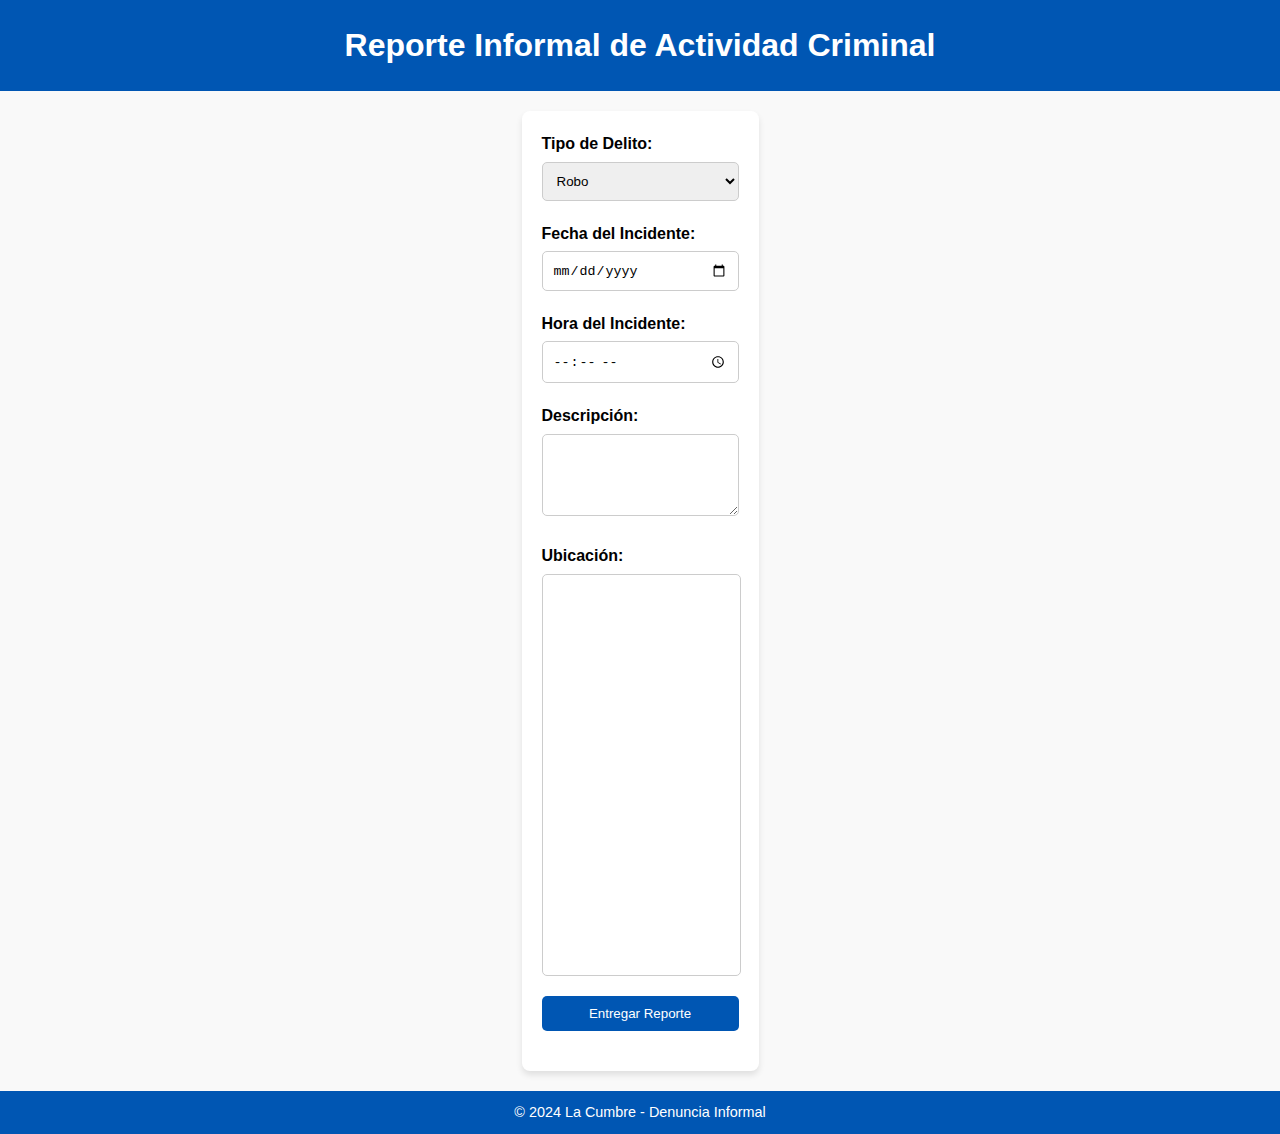
==== index.html @ 31f5672f "Rename Index.html to index.html" ====
<!DOCTYPE html>
<html lang="en">
<head>
    <meta charset="UTF-8">
    <meta name="viewport" content="width=device-width, initial-scale=1.0">
    <title>Reporte Informal de Actividad Criminal</title>
    <link rel="stylesheet" href="styles.css">
    <script src="https://js.arcgis.com/4.23/"></script> <!-- ArcGIS API -->
    <style>
        /* General Styles */
        body {
            font-family: Arial, sans-serif;
            line-height: 1.6;
            margin: 0;
            padding: 0;
            background-color: #f9f9f9;
            display: flex;
            flex-direction: column;
            min-height: 100vh;
        }

        /* Header Styles */
        header {
            background-color: #0056b3;
            color: white;
            text-align: center;
            padding: 20px 10px;
            width: 100%;
            box-sizing: border-box;
        }

        header h1 {
            margin: 0;
            font-size: 2em;
        }

        /* Main Content Styles */
        main {
            flex: 1; /* Ensures the footer stays at the bottom */
            max-width: 800px;
            margin: 20px auto;
            padding: 20px;
            background: white;
            box-shadow: 0 4px 6px rgba(0, 0, 0, 0.1);
            border-radius: 8px;
        }

        form label {
            display: block;
            margin-bottom: 5px;
            font-weight: bold;
        }

        form input, form select, form textarea, form button {
            width: 100%;
            padding: 10px;
            margin-bottom: 20px;
            border: 1px solid #ccc;
            border-radius: 5px;
            box-sizing: border-box;
        }

        form button {
            background-color: #0056b3;
            color: white;
            border: none;
            cursor: pointer;
        }

        form button:hover {
            background-color: #004494;
        }

        #mapDiv {
            height: 400px;
            width: 100%;
            margin-bottom: 20px;
            border: 1px solid #ccc;
            border-radius: 5px;
        }

        /* Footer Styles */
        footer {
            background-color: #0056b3;
            color: white;
            text-align: center;
            padding: 10px;
            width: 100%;
            box-sizing: border-box;
        }

        footer p {
            margin: 0;
            font-size: 0.9em;
        }
    </style>
</head>
<body>
    <header>
        <h1>Reporte Informal de Actividad Criminal</h1>
    </header>
    <main>
        <form id="crimeReportForm">
            <label for="crimeType">Tipo de Delito:</label>
            <select id="crimeType" name="crimeType" required>
                <option value="Theft">Robo</option>
                <option value="Assault">Hurto</option>
                <option value="Vandalism">Vandalismo</option>
                <option value="Other">Otro</option>
            </select>
        
            <label for="crimeDate">Fecha del Incidente:</label>
            <input type="date" id="crimeDate" name="crimeDate" required>

            <label for="crimeTime">Hora del Incidente:</label>
            <input type="time" id="crimeTime" name="crimeTime" required>

            <label for="crimeDescription">Descripción:</label>
            <textarea id="crimeDescription" name="crimeDescription" rows="4" required></textarea>

            <label for="crimeLocation">Ubicación:</label>
            <div id="mapDiv"></div>
            <input type="hidden" id="latitude" name="latitude">
            <input type="hidden" id="longitude" name="longitude">

            <button type="submit">Entregar Reporte</button>
        </form>
    </main>
    <footer>
        <p>&copy; 2024 La Cumbre - Denuncia Informal</p>
    </footer>
    <script src="script.js"></script>
</body>
</html>
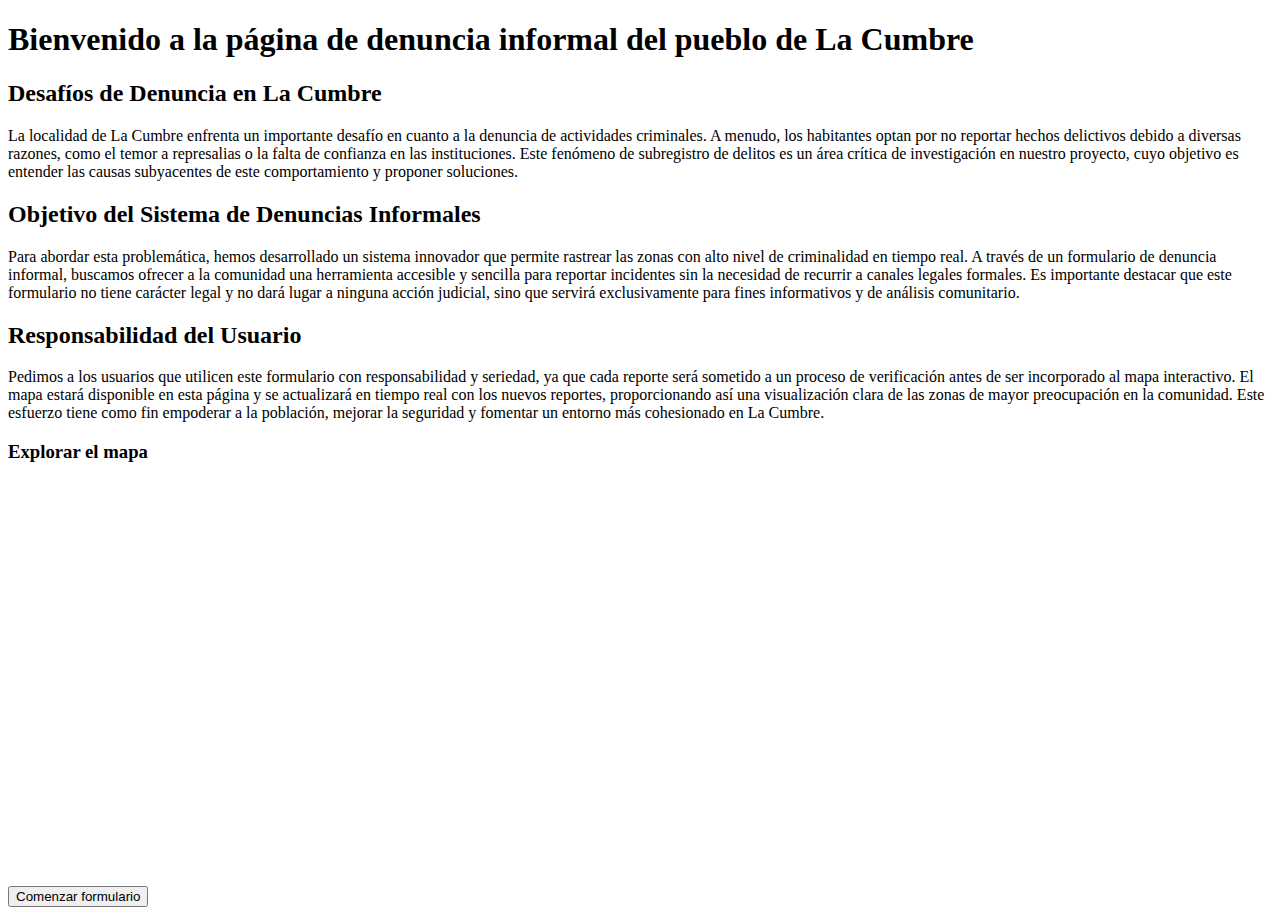
==== commit 5176f0c6: "Rename Introduction.html to index.html" ====
--- a/index.html
+++ b/index.html
@@ -3,132 +3,39 @@
 <head>
     <meta charset="UTF-8">
     <meta name="viewport" content="width=device-width, initial-scale=1.0">
-    <title>Reporte Informal de Actividad Criminal</title>
+    <title>Denuncia informal</title>
     <link rel="stylesheet" href="styles.css">
-    <script src="https://js.arcgis.com/4.23/"></script> <!-- ArcGIS API -->
-    <style>
-        /* General Styles */
-        body {
-            font-family: Arial, sans-serif;
-            line-height: 1.6;
-            margin: 0;
-            padding: 0;
-            background-color: #f9f9f9;
-            display: flex;
-            flex-direction: column;
-            min-height: 100vh;
-        }
-
-        /* Header Styles */
-        header {
-            background-color: #0056b3;
-            color: white;
-            text-align: center;
-            padding: 20px 10px;
-            width: 100%;
-            box-sizing: border-box;
-        }
-
-        header h1 {
-            margin: 0;
-            font-size: 2em;
-        }
-
-        /* Main Content Styles */
-        main {
-            flex: 1; /* Ensures the footer stays at the bottom */
-            max-width: 800px;
-            margin: 20px auto;
-            padding: 20px;
-            background: white;
-            box-shadow: 0 4px 6px rgba(0, 0, 0, 0.1);
-            border-radius: 8px;
-        }
-
-        form label {
-            display: block;
-            margin-bottom: 5px;
-            font-weight: bold;
-        }
-
-        form input, form select, form textarea, form button {
-            width: 100%;
-            padding: 10px;
-            margin-bottom: 20px;
-            border: 1px solid #ccc;
-            border-radius: 5px;
-            box-sizing: border-box;
-        }
-
-        form button {
-            background-color: #0056b3;
-            color: white;
-            border: none;
-            cursor: pointer;
-        }
-
-        form button:hover {
-            background-color: #004494;
-        }
-
-        #mapDiv {
-            height: 400px;
-            width: 100%;
-            margin-bottom: 20px;
-            border: 1px solid #ccc;
-            border-radius: 5px;
-        }
-
-        /* Footer Styles */
-        footer {
-            background-color: #0056b3;
-            color: white;
-            text-align: center;
-            padding: 10px;
-            width: 100%;
-            box-sizing: border-box;
-        }
-
-        footer p {
-            margin: 0;
-            font-size: 0.9em;
-        }
-    </style>
 </head>
 <body>
-    <header>
-        <h1>Reporte Informal de Actividad Criminal</h1>
-    </header>
-    <main>
-        <form id="crimeReportForm">
-            <label for="crimeType">Tipo de Delito:</label>
-            <select id="crimeType" name="crimeType" required>
-                <option value="Theft">Robo</option>
-                <option value="Assault">Hurto</option>
-                <option value="Vandalism">Vandalismo</option>
-                <option value="Other">Otro</option>
-            </select>
+    <div class="intro-container">
+        <h1>Bienvenido a la página de denuncia informal del pueblo de La Cumbre</h1>
         
-            <label for="crimeDate">Fecha del Incidente:</label>
-            <input type="date" id="crimeDate" name="crimeDate" required>
+        <!-- Section 1: Introduction -->
+        <section class="section">
+            <h2>Desafíos de Denuncia en La Cumbre</h2>
+            <p>La localidad de La Cumbre enfrenta un importante desafío en cuanto a la denuncia de actividades criminales. A menudo, los habitantes optan por no reportar hechos delictivos debido a diversas razones, como el temor a represalias o la falta de confianza en las instituciones. Este fenómeno de subregistro de delitos es un área crítica de investigación en nuestro proyecto, cuyo objetivo es entender las causas subyacentes de este comportamiento y proponer soluciones.</p>
+        </section>
 
-            <label for="crimeTime">Hora del Incidente:</label>
-            <input type="time" id="crimeTime" name="crimeTime" required>
+        <!-- Section 2: Purpose of the System -->
+        <section class="section">
+            <h2>Objetivo del Sistema de Denuncias Informales</h2>
+            <p>Para abordar esta problemática, hemos desarrollado un sistema innovador que permite rastrear las zonas con alto nivel de criminalidad en tiempo real. A través de un formulario de denuncia informal, buscamos ofrecer a la comunidad una herramienta accesible y sencilla para reportar incidentes sin la necesidad de recurrir a canales legales formales. Es importante destacar que este formulario no tiene carácter legal y no dará lugar a ninguna acción judicial, sino que servirá exclusivamente para fines informativos y de análisis comunitario.</p>
+        </section>
 
-            <label for="crimeDescription">Descripción:</label>
-            <textarea id="crimeDescription" name="crimeDescription" rows="4" required></textarea>
+        <!-- Section 3: User Responsibility -->
+        <section class="section">
+            <h2>Responsabilidad del Usuario</h2>
+            <p>Pedimos a los usuarios que utilicen este formulario con responsabilidad y seriedad, ya que cada reporte será sometido a un proceso de verificación antes de ser incorporado al mapa interactivo. El mapa estará disponible en esta página y se actualizará en tiempo real con los nuevos reportes, proporcionando así una visualización clara de las zonas de mayor preocupación en la comunidad. Este esfuerzo tiene como fin empoderar a la población, mejorar la seguridad y fomentar un entorno más cohesionado en La Cumbre.</p>
+        </section>
 
-            <label for="crimeLocation">Ubicación:</label>
-            <div id="mapDiv"></div>
-            <input type="hidden" id="latitude" name="latitude">
-            <input type="hidden" id="longitude" name="longitude">
-
-            <button type="submit">Entregar Reporte</button>
-        </form>
-    </main>
-    <footer>
-        <p>&copy; 2024 La Cumbre - Denuncia Informal</p>
-    </footer>
-    <script src="script.js"></script>
+        <!-- Map Section -->
+        <h3>Explorar el mapa</h3>
+        <iframe src="https://nyuds.maps.arcgis.com/apps/instant/basic/index.html?appid=1b45a8b2df8346d5a15fe38a1c74f0af"
+                width="100%" height="400px" frameborder="0">
+        </iframe>
+       
+        <!-- Button to Form -->
+        <button onclick="window.location.href='//127.0.0.1:5500/Index.html'">Comenzar formulario</button>
+    </div>
 </body>
 </html>
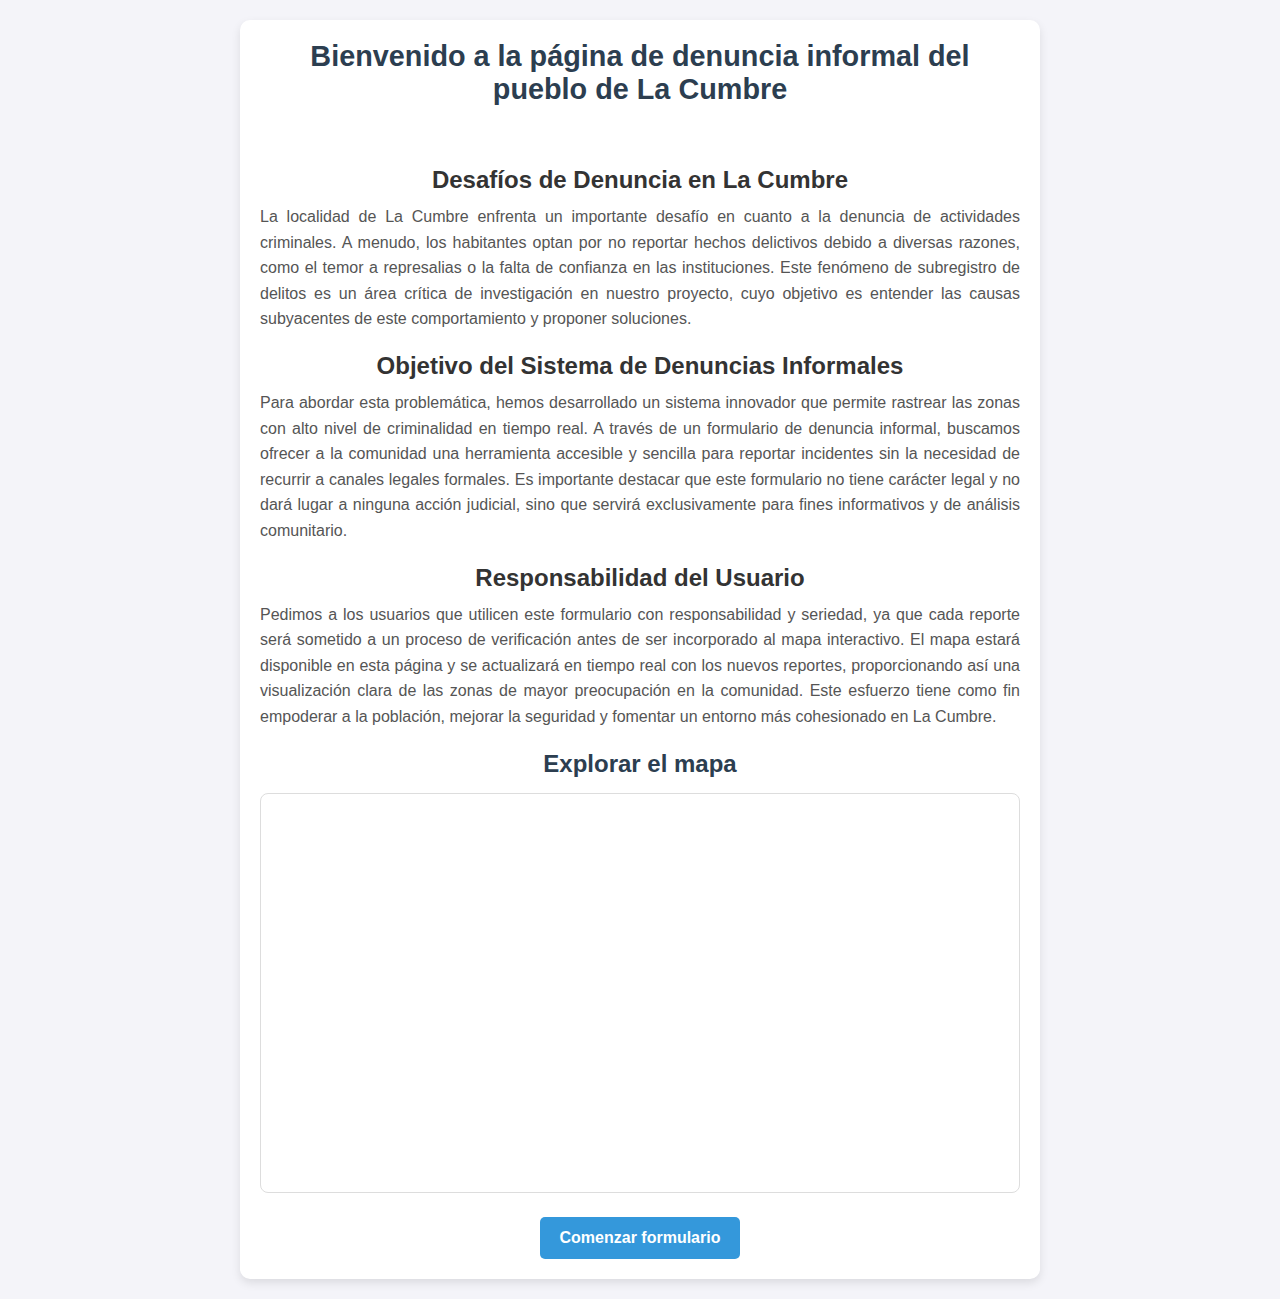
==== commit 0aaffacb: "Update index.html" ====
--- a/index.html
+++ b/index.html
@@ -35,7 +35,7 @@
         </iframe>
        
         <!-- Button to Form -->
-        <button onclick="window.location.href='//127.0.0.1:5500/Index.html'">Comenzar formulario</button>
+        <button onclick="window.location.href='//https://sophiemelissaroulet.github.io/Reporte.html'">Comenzar formulario</button>
     </div>
 </body>
 </html>
--- a/styles.css
+++ b/styles.css
@@ -0,0 +1,114 @@
+/* Basic reset */
+* {
+    margin: 0;
+    padding: 0;
+    box-sizing: border-box;
+    font-family: Arial, sans-serif;
+}
+
+body {
+    display: flex;
+    justify-content: center;
+    align-items: center;
+    background-color: #f4f4f9;
+    color: #333;
+    padding: 20px;
+}
+
+.intro-container {
+    max-width: 800px;
+    background-color: #fff;
+    padding: 20px;
+    border-radius: 10px;
+    box-shadow: 0px 4px 10px rgba(0, 0, 0, 0.1);
+    text-align: center;
+}
+
+/* Header styling */
+.intro-container h1 {
+    font-size: 1.8em;
+    margin-bottom: 60px;
+    color: #2c3e50;
+}
+
+.intro-container p {
+    text-align: justify;
+    line-height: 1.6;
+    margin-bottom: 20px;
+    font-size: 1em;
+    color: #555;
+}
+
+/* Subheading */
+.intro-container h3 {
+    font-size: 1.5em;
+    margin-top: 20px;
+    color: #2c3e50;
+}
+
+/* Map iframe styling */
+iframe {
+    margin-top: 15px;
+    border-radius: 8px;
+    border: 1px solid #ddd;
+}
+
+/* Button styling */
+button {
+    background-color: #3498db;
+    color: #fff;
+    border: none;
+    padding: 12px 20px;
+    font-size: 1em;
+    font-weight: bold;
+    border-radius: 5px;
+    cursor: pointer;
+    margin-top: 20px;
+    transition: background-color 0.3s;
+}
+
+button:hover {
+    background-color: #2980b9;
+}
+
+/* Media query for responsiveness */
+@media (max-width: 600px) {
+    .intro-container {
+        padding: 15px;
+    }
+
+    .intro-container h1 {
+        font-size: 1.5em;
+    }
+
+    .intro-container p {
+        font-size: 0.9em;
+    }
+
+    button {
+        padding: 10px 15px;
+        font-size: 0.9em;
+    }
+}
+.intro-container {
+    padding: 20px;
+    max-width: 800px;
+    margin: 0 auto;
+    font-family: Arial, sans-serif;
+}
+
+.section {
+    margin-bottom: 20px;
+}
+
+.section h2 {
+    color: #333;
+    font-size: 1.5em;
+    margin-bottom: 10px;
+}
+
+.section p {
+    font-size: 1em;
+    color: #555;
+    line-height: 1.6;
+}
